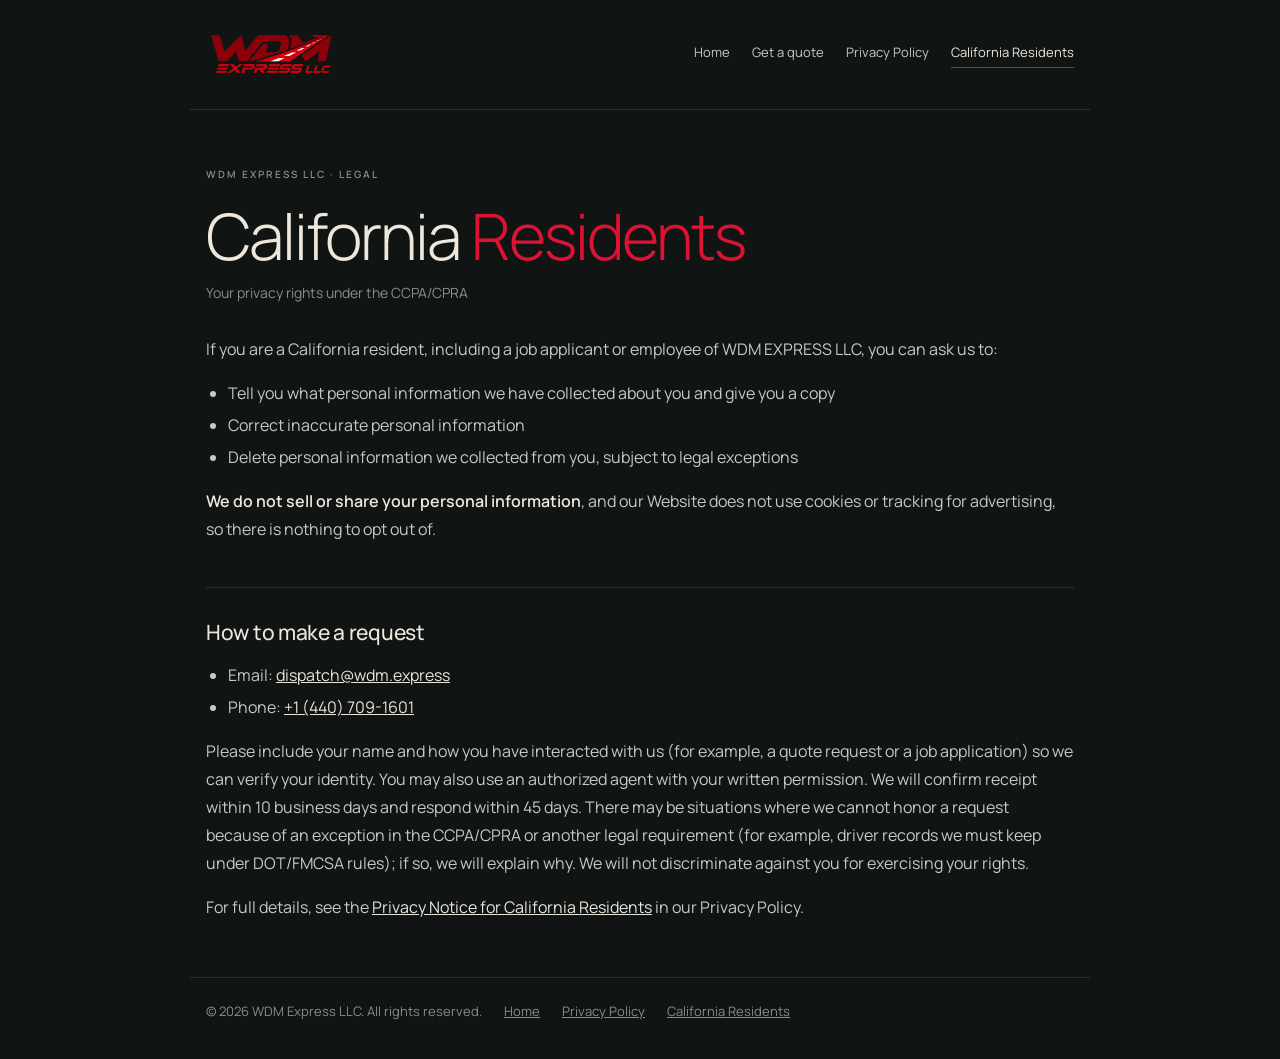
==== ccpa.html @ 63d233fd "Replace Vue site with new static WDM Express site The new site is plain HTML/CSS/JS (approved previe" ====
<!DOCTYPE html>
<html lang="en">
<head>
<meta charset="utf-8">
<meta name="viewport" content="width=device-width, initial-scale=1.0">
<title>California Residents | WDM EXPRESS LLC</title>
<meta name="description" content="How California residents can request access to, correction or deletion of their personal information held by WDM EXPRESS LLC (CCPA/CPRA).">
<link rel="canonical" href="https://wdm.express/ccpa">
<link rel="icon" type="image/png" sizes="64x64" href="assets/favicon.png">
<meta name="theme-color" content="#101514">
<link rel="stylesheet" href="assets/fonts.css">
<style>
  :root{--bg:#101514;--panel:#151b19;--text:#c3cbc5;--head:#ede7dc;--muted:#829184;--red:#de1232;--line:#ede7dc1f;--beige:#e9e5da}
  *{box-sizing:border-box}
  html{scroll-behavior:smooth}
  body{margin:0;background:var(--bg);color:var(--text);font-family:'Manrope',Arial,sans-serif;font-weight:400;line-height:1.75}
  a{color:var(--beige)}
  .top{display:flex;align-items:center;justify-content:space-between;gap:16px;max-width:900px;margin:0 auto;padding:22px 16px;border-bottom:1px solid var(--line)}
  .top img{width:130px;height:auto;display:block}
  .top nav{display:flex;gap:22px;font-size:13px}
  .top nav a{text-decoration:none;color:var(--text)}
  .top nav a[aria-current]{color:var(--head);border-bottom:1px solid var(--red);padding-bottom:3px}
  .wrap{max-width:900px;margin:0 auto;padding:56px 16px 40px}
  .eyebrow{font-size:10px;letter-spacing:2px;color:var(--muted);font-weight:600;margin:0 0 18px;text-transform:uppercase}
  h1{color:var(--head);font-weight:300;font-size:clamp(40px,7vw,64px);letter-spacing:-2px;line-height:1.05;margin:0 0 12px}
  h1 em{font-style:normal;color:var(--red)}
  .muted{color:var(--muted);font-size:14px;margin:0 0 30px}
  h2{color:var(--head);font-size:21px;font-weight:500;letter-spacing:-.3px;margin:44px 0 10px;padding-top:26px;border-top:1px solid var(--line)}
  p,li{font-size:16px}
  ul{padding-left:22px;margin:10px 0}
  li{margin:4px 0}
  strong{color:var(--head);font-weight:600}
  .box{border:1px solid #de123266;border-left:3px solid var(--red);background:#de12320d;padding:16px 20px;margin:20px 0;border-radius:2px}
  .box strong{font-weight:500}
  address{font-style:normal}
  footer{max-width:900px;margin:0 auto;padding:22px 16px 36px;border-top:1px solid var(--line);font-size:13px;color:var(--muted);display:flex;flex-wrap:wrap;gap:10px 22px}
  footer a{color:var(--muted)}
  @media(max-width:560px){.top img{width:110px}.top nav{gap:16px}.wrap{padding-top:40px}p,li{font-size:15px}}
  h3{color:var(--head);font-size:17px;font-weight:600;margin:30px 0 8px}
  .table-wrap{overflow-x:auto;margin:20px 0;border:1px solid var(--line)}
  table{border-collapse:collapse;width:100%;min-width:720px;font-size:13px;line-height:1.55}
  th,td{border:1px solid var(--line);padding:10px 12px;text-align:left;vertical-align:top}
  th{background:var(--panel);color:var(--head);font-weight:600}
  td p,th p{font-size:13px;margin:0 0 6px}
  ol{padding-left:22px}
  address{margin:12px 0}
</style>
</head>
<body>
<header class="top">
  <a href="./" aria-label="WDM Express home"><img src="assets/logo.png" alt="WDM Express LLC" width="130" height="65"></a>
  <nav><a href="./">Home</a><a href="./#quote">Get a quote</a><a href="privacy-policy">Privacy Policy</a><a href="ccpa" aria-current="page">California Residents</a></nav>
</header>
<main class="wrap">
  <p class="eyebrow">WDM Express LLC · Legal</p>
  <h1>California <em>Residents</em></h1>
  <p class="muted">Your privacy rights under the CCPA/CPRA</p>
  <p>If you are a California resident, including a job applicant or employee of WDM EXPRESS LLC, you can ask us to:</p>
  <ul>
    <li>Tell you what personal information we have collected about you and give you a copy</li>
    <li>Correct inaccurate personal information</li>
    <li>Delete personal information we collected from you, subject to legal exceptions</li>
  </ul>
  <p><strong>We do not sell or share your personal information</strong>, and our Website does not use cookies or tracking for advertising, so there is nothing to opt out of.</p>
  <h2>How to make a request</h2>
  <ul>
    <li>Email: <a href="mailto:dispatch@wdm.express">dispatch@wdm.express</a></li>
    <li>Phone: <a href="tel:+14407091601">+1 (440) 709-1601</a></li>
  </ul>
  <p>Please include your name and how you have interacted with us (for example, a quote request or a job application) so we can verify your identity. You may also use an authorized agent with your written permission. We will confirm receipt within 10 business days and respond within 45 days. There may be situations where we cannot honor a request because of an exception in the CCPA/CPRA or another legal requirement (for example, driver records we must keep under DOT/FMCSA rules); if so, we will explain why. We will not discriminate against you for exercising your rights.</p>
  <p>For full details, see the <a href="privacy-policy#california">Privacy Notice for California Residents</a> in our Privacy Policy.</p>
</main>
<footer><span>&copy; 2026 WDM Express LLC. All rights reserved.</span><a href="./">Home</a><a href="privacy-policy">Privacy Policy</a><a href="ccpa">California Residents</a></footer>
</body>
</html>
---- assets/fonts.css ----
/* latin-ext */
@font-face {
  font-family: 'Cormorant Garamond';
  font-style: italic;
  font-weight: 400;
  font-display: swap;
  src: url(fonts/CormorantGaramond-italic-latin-ext-0.woff2) format('woff2');
  unicode-range: U+0100-02BA, U+02BD-02C5, U+02C7-02CC, U+02CE-02D7, U+02DD-02FF, U+0304, U+0308, U+0329, U+1D00-1DBF, U+1E00-1E9F, U+1EF2-1EFF, U+2020, U+20A0-20AB, U+20AD-20C4, U+2113, U+2C60-2C7F, U+A720-A7FF;
}
/* latin */
@font-face {
  font-family: 'Cormorant Garamond';
  font-style: italic;
  font-weight: 400;
  font-display: swap;
  src: url(fonts/CormorantGaramond-italic-latin-1.woff2) format('woff2');
  unicode-range: U+0000-00FF, U+0131, U+0152-0153, U+02BB-02BC, U+02C6, U+02DA, U+02DC, U+0304, U+0308, U+0329, U+2000-206F, U+20AC, U+2122, U+2191, U+2193, U+2212, U+2215, U+FEFF, U+FFFD;
}
/* latin-ext */
@font-face {
  font-family: 'Cormorant Garamond';
  font-style: italic;
  font-weight: 500;
  font-display: swap;
  src: url(fonts/CormorantGaramond-italic-latin-ext-0.woff2) format('woff2');
  unicode-range: U+0100-02BA, U+02BD-02C5, U+02C7-02CC, U+02CE-02D7, U+02DD-02FF, U+0304, U+0308, U+0329, U+1D00-1DBF, U+1E00-1E9F, U+1EF2-1EFF, U+2020, U+20A0-20AB, U+20AD-20C4, U+2113, U+2C60-2C7F, U+A720-A7FF;
}
/* latin */
@font-face {
  font-family: 'Cormorant Garamond';
  font-style: italic;
  font-weight: 500;
  font-display: swap;
  src: url(fonts/CormorantGaramond-italic-latin-1.woff2) format('woff2');
  unicode-range: U+0000-00FF, U+0131, U+0152-0153, U+02BB-02BC, U+02C6, U+02DA, U+02DC, U+0304, U+0308, U+0329, U+2000-206F, U+20AC, U+2122, U+2191, U+2193, U+2212, U+2215, U+FEFF, U+FFFD;
}
/* latin-ext */
@font-face {
  font-family: 'Cormorant Garamond';
  font-style: normal;
  font-weight: 400;
  font-display: swap;
  src: url(fonts/CormorantGaramond-normal-latin-ext-2.woff2) format('woff2');
  unicode-range: U+0100-02BA, U+02BD-02C5, U+02C7-02CC, U+02CE-02D7, U+02DD-02FF, U+0304, U+0308, U+0329, U+1D00-1DBF, U+1E00-1E9F, U+1EF2-1EFF, U+2020, U+20A0-20AB, U+20AD-20C4, U+2113, U+2C60-2C7F, U+A720-A7FF;
}
/* latin */
@font-face {
  font-family: 'Cormorant Garamond';
  font-style: normal;
  font-weight: 400;
  font-display: swap;
  src: url(fonts/CormorantGaramond-normal-latin-3.woff2) format('woff2');
  unicode-range: U+0000-00FF, U+0131, U+0152-0153, U+02BB-02BC, U+02C6, U+02DA, U+02DC, U+0304, U+0308, U+0329, U+2000-206F, U+20AC, U+2122, U+2191, U+2193, U+2212, U+2215, U+FEFF, U+FFFD;
}
/* latin-ext */
@font-face {
  font-family: 'Cormorant Garamond';
  font-style: normal;
  font-weight: 500;
  font-display: swap;
  src: url(fonts/CormorantGaramond-normal-latin-ext-2.woff2) format('woff2');
  unicode-range: U+0100-02BA, U+02BD-02C5, U+02C7-02CC, U+02CE-02D7, U+02DD-02FF, U+0304, U+0308, U+0329, U+1D00-1DBF, U+1E00-1E9F, U+1EF2-1EFF, U+2020, U+20A0-20AB, U+20AD-20C4, U+2113, U+2C60-2C7F, U+A720-A7FF;
}
/* latin */
@font-face {
  font-family: 'Cormorant Garamond';
  font-style: normal;
  font-weight: 500;
  font-display: swap;
  src: url(fonts/CormorantGaramond-normal-latin-3.woff2) format('woff2');
  unicode-range: U+0000-00FF, U+0131, U+0152-0153, U+02BB-02BC, U+02C6, U+02DA, U+02DC, U+0304, U+0308, U+0329, U+2000-206F, U+20AC, U+2122, U+2191, U+2193, U+2212, U+2215, U+FEFF, U+FFFD;
}
/* latin-ext */
@font-face {
  font-family: 'Manrope';
  font-style: normal;
  font-weight: 300;
  font-display: swap;
  src: url(fonts/Manrope-normal-latin-ext-4.woff2) format('woff2');
  unicode-range: U+0100-02BA, U+02BD-02C5, U+02C7-02CC, U+02CE-02D7, U+02DD-02FF, U+0304, U+0308, U+0329, U+1D00-1DBF, U+1E00-1E9F, U+1EF2-1EFF, U+2020, U+20A0-20AB, U+20AD-20C4, U+2113, U+2C60-2C7F, U+A720-A7FF;
}
/* latin */
@font-face {
  font-family: 'Manrope';
  font-style: normal;
  font-weight: 300;
  font-display: swap;
  src: url(fonts/Manrope-normal-latin-5.woff2) format('woff2');
  unicode-range: U+0000-00FF, U+0131, U+0152-0153, U+02BB-02BC, U+02C6, U+02DA, U+02DC, U+0304, U+0308, U+0329, U+2000-206F, U+20AC, U+2122, U+2191, U+2193, U+2212, U+2215, U+FEFF, U+FFFD;
}
/* latin-ext */
@font-face {
  font-family: 'Manrope';
  font-style: normal;
  font-weight: 400;
  font-display: swap;
  src: url(fonts/Manrope-normal-latin-ext-4.woff2) format('woff2');
  unicode-range: U+0100-02BA, U+02BD-02C5, U+02C7-02CC, U+02CE-02D7, U+02DD-02FF, U+0304, U+0308, U+0329, U+1D00-1DBF, U+1E00-1E9F, U+1EF2-1EFF, U+2020, U+20A0-20AB, U+20AD-20C4, U+2113, U+2C60-2C7F, U+A720-A7FF;
}
/* latin */
@font-face {
  font-family: 'Manrope';
  font-style: normal;
  font-weight: 400;
  font-display: swap;
  src: url(fonts/Manrope-normal-latin-5.woff2) format('woff2');
  unicode-range: U+0000-00FF, U+0131, U+0152-0153, U+02BB-02BC, U+02C6, U+02DA, U+02DC, U+0304, U+0308, U+0329, U+2000-206F, U+20AC, U+2122, U+2191, U+2193, U+2212, U+2215, U+FEFF, U+FFFD;
}
/* latin-ext */
@font-face {
  font-family: 'Manrope';
  font-style: normal;
  font-weight: 500;
  font-display: swap;
  src: url(fonts/Manrope-normal-latin-ext-4.woff2) format('woff2');
  unicode-range: U+0100-02BA, U+02BD-02C5, U+02C7-02CC, U+02CE-02D7, U+02DD-02FF, U+0304, U+0308, U+0329, U+1D00-1DBF, U+1E00-1E9F, U+1EF2-1EFF, U+2020, U+20A0-20AB, U+20AD-20C4, U+2113, U+2C60-2C7F, U+A720-A7FF;
}
/* latin */
@font-face {
  font-family: 'Manrope';
  font-style: normal;
  font-weight: 500;
  font-display: swap;
  src: url(fonts/Manrope-normal-latin-5.woff2) format('woff2');
  unicode-range: U+0000-00FF, U+0131, U+0152-0153, U+02BB-02BC, U+02C6, U+02DA, U+02DC, U+0304, U+0308, U+0329, U+2000-206F, U+20AC, U+2122, U+2191, U+2193, U+2212, U+2215, U+FEFF, U+FFFD;
}
/* latin-ext */
@font-face {
  font-family: 'Manrope';
  font-style: normal;
  font-weight: 600;
  font-display: swap;
  src: url(fonts/Manrope-normal-latin-ext-4.woff2) format('woff2');
  unicode-range: U+0100-02BA, U+02BD-02C5, U+02C7-02CC, U+02CE-02D7, U+02DD-02FF, U+0304, U+0308, U+0329, U+1D00-1DBF, U+1E00-1E9F, U+1EF2-1EFF, U+2020, U+20A0-20AB, U+20AD-20C4, U+2113, U+2C60-2C7F, U+A720-A7FF;
}
/* latin */
@font-face {
  font-family: 'Manrope';
  font-style: normal;
  font-weight: 600;
  font-display: swap;
  src: url(fonts/Manrope-normal-latin-5.woff2) format('woff2');
  unicode-range: U+0000-00FF, U+0131, U+0152-0153, U+02BB-02BC, U+02C6, U+02DA, U+02DC, U+0304, U+0308, U+0329, U+2000-206F, U+20AC, U+2122, U+2191, U+2193, U+2212, U+2215, U+FEFF, U+FFFD;
}
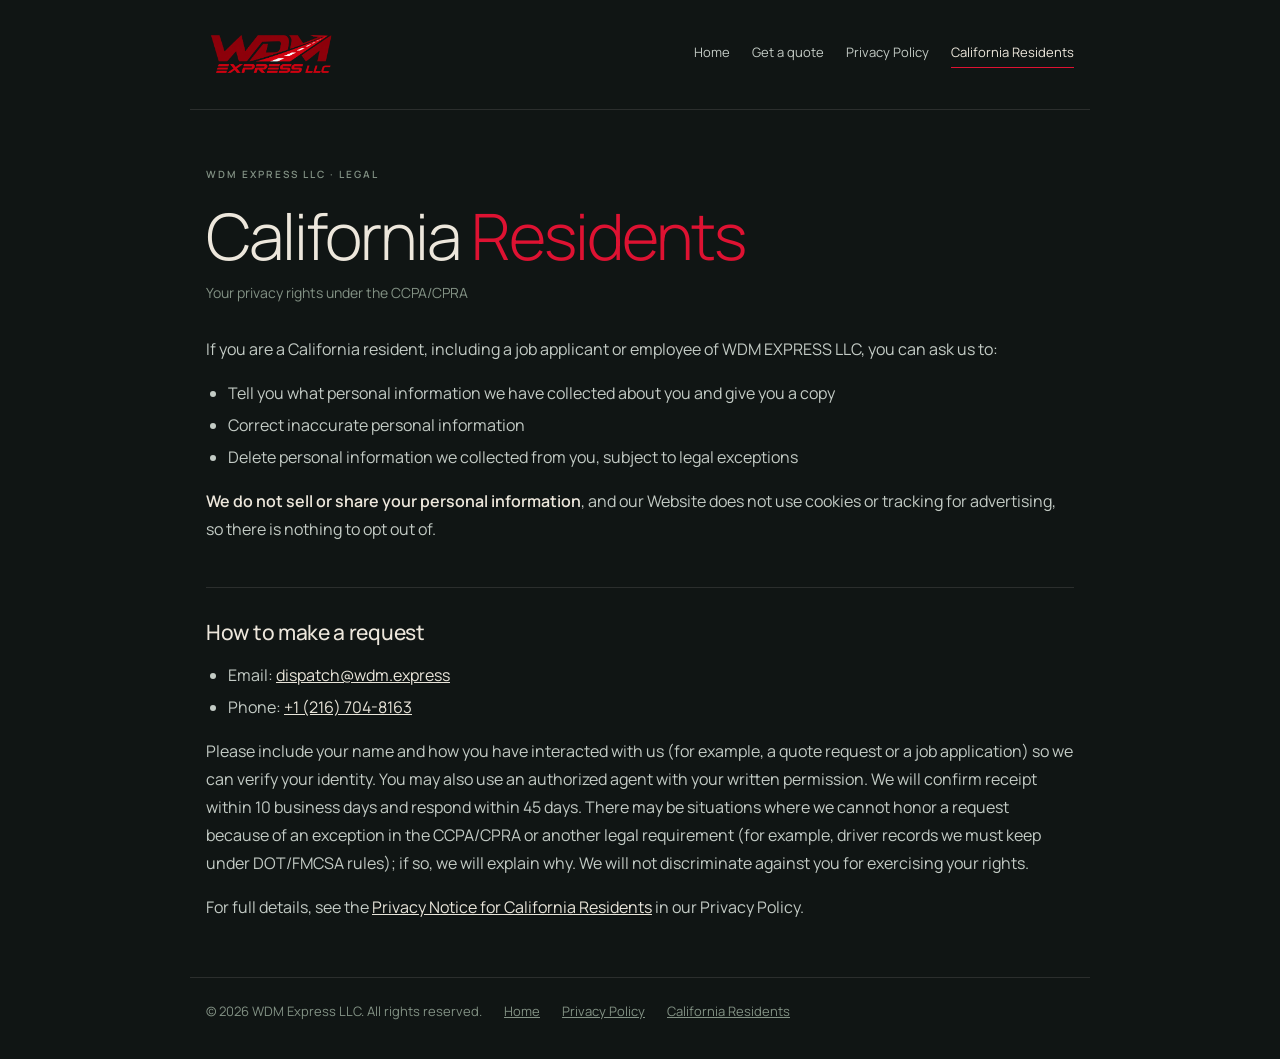
==== commit eb8dc7af: "Update site to customer's v4 changes and add robots.txt and sitemap Brings the launch branch in line" ====
--- a/ccpa.html
+++ b/ccpa.html
@@ -65,7 +65,7 @@
   <h2>How to make a request</h2>
   <ul>
     <li>Email: <a href="mailto:dispatch@wdm.express">dispatch@wdm.express</a></li>
-    <li>Phone: <a href="tel:+14407091601">+1 (440) 709-1601</a></li>
+    <li>Phone: <a href="tel:+12167048163">+1 (216) 704-8163</a></li>
   </ul>
   <p>Please include your name and how you have interacted with us (for example, a quote request or a job application) so we can verify your identity. You may also use an authorized agent with your written permission. We will confirm receipt within 10 business days and respond within 45 days. There may be situations where we cannot honor a request because of an exception in the CCPA/CPRA or another legal requirement (for example, driver records we must keep under DOT/FMCSA rules); if so, we will explain why. We will not discriminate against you for exercising your rights.</p>
   <p>For full details, see the <a href="privacy-policy#california">Privacy Notice for California Residents</a> in our Privacy Policy.</p>
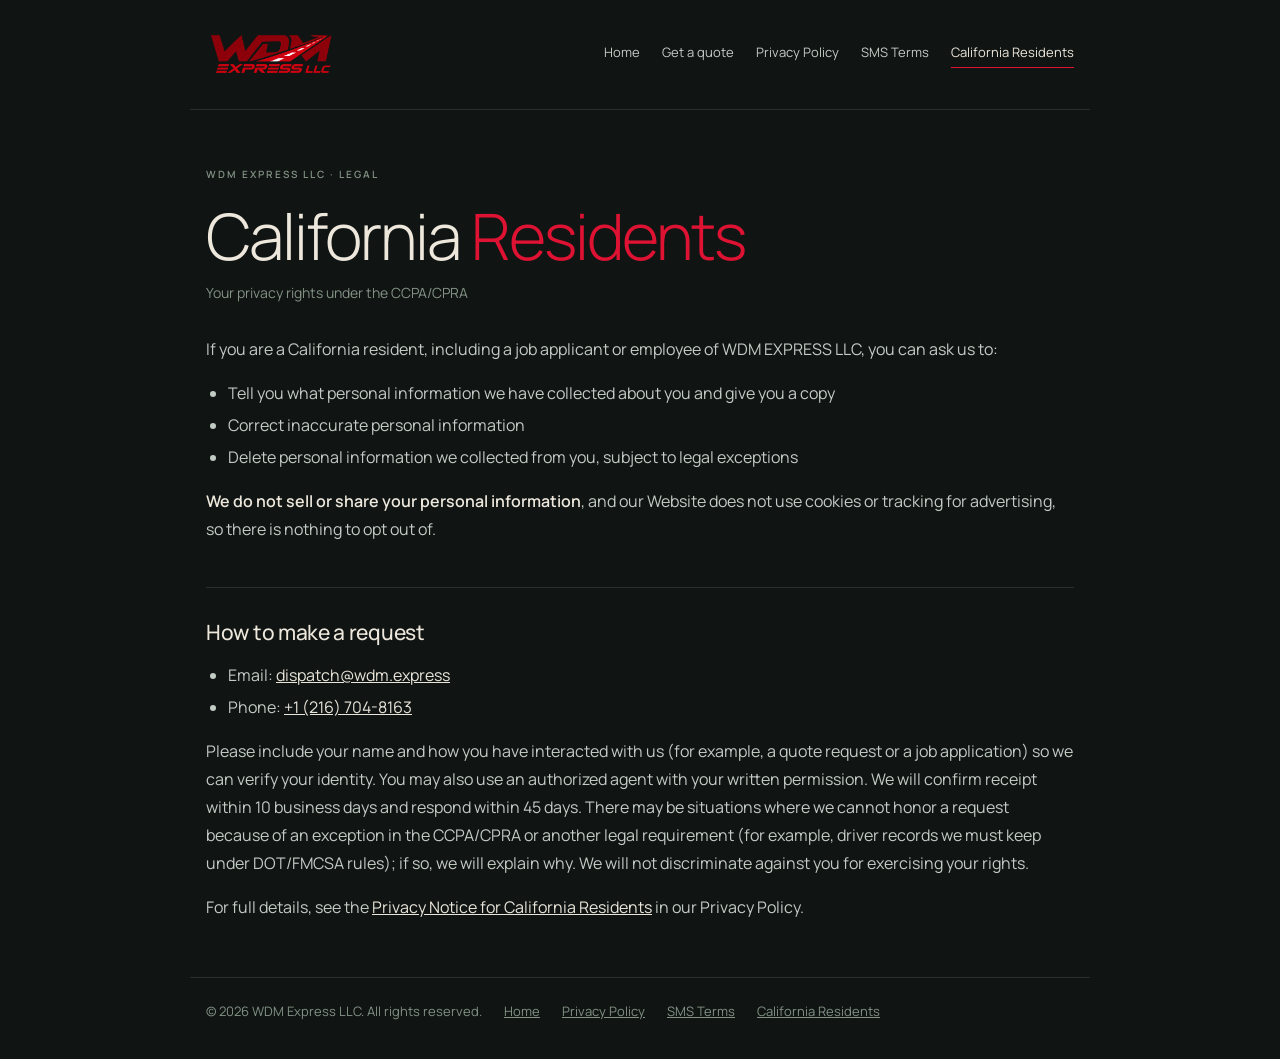
==== commit 051556af: "Add SMS Terms page and clearer SMS consent for 10DLC Co-Authored-By: Claude Opus 5.5 <noreply@anthro" ====
--- a/ccpa.html
+++ b/ccpa.html
@@ -49,7 +49,7 @@
 <body>
 <header class="top">
   <a href="./" aria-label="WDM Express home"><img src="assets/logo.png" alt="WDM Express LLC" width="130" height="65"></a>
-  <nav><a href="./">Home</a><a href="./#quote">Get a quote</a><a href="privacy-policy">Privacy Policy</a><a href="ccpa" aria-current="page">California Residents</a></nav>
+  <nav><a href="./">Home</a><a href="./#quote">Get a quote</a><a href="privacy-policy">Privacy Policy</a><a href="sms-terms">SMS Terms</a><a href="ccpa" aria-current="page">California Residents</a></nav>
 </header>
 <main class="wrap">
   <p class="eyebrow">WDM Express LLC · Legal</p>
@@ -70,6 +70,6 @@
   <p>Please include your name and how you have interacted with us (for example, a quote request or a job application) so we can verify your identity. You may also use an authorized agent with your written permission. We will confirm receipt within 10 business days and respond within 45 days. There may be situations where we cannot honor a request because of an exception in the CCPA/CPRA or another legal requirement (for example, driver records we must keep under DOT/FMCSA rules); if so, we will explain why. We will not discriminate against you for exercising your rights.</p>
   <p>For full details, see the <a href="privacy-policy#california">Privacy Notice for California Residents</a> in our Privacy Policy.</p>
 </main>
-<footer><span>&copy; 2026 WDM Express LLC. All rights reserved.</span><a href="./">Home</a><a href="privacy-policy">Privacy Policy</a><a href="ccpa">California Residents</a></footer>
+<footer><span>&copy; 2026 WDM Express LLC. All rights reserved.</span><a href="./">Home</a><a href="privacy-policy">Privacy Policy</a><a href="sms-terms">SMS Terms</a><a href="ccpa">California Residents</a></footer>
 </body>
 </html>
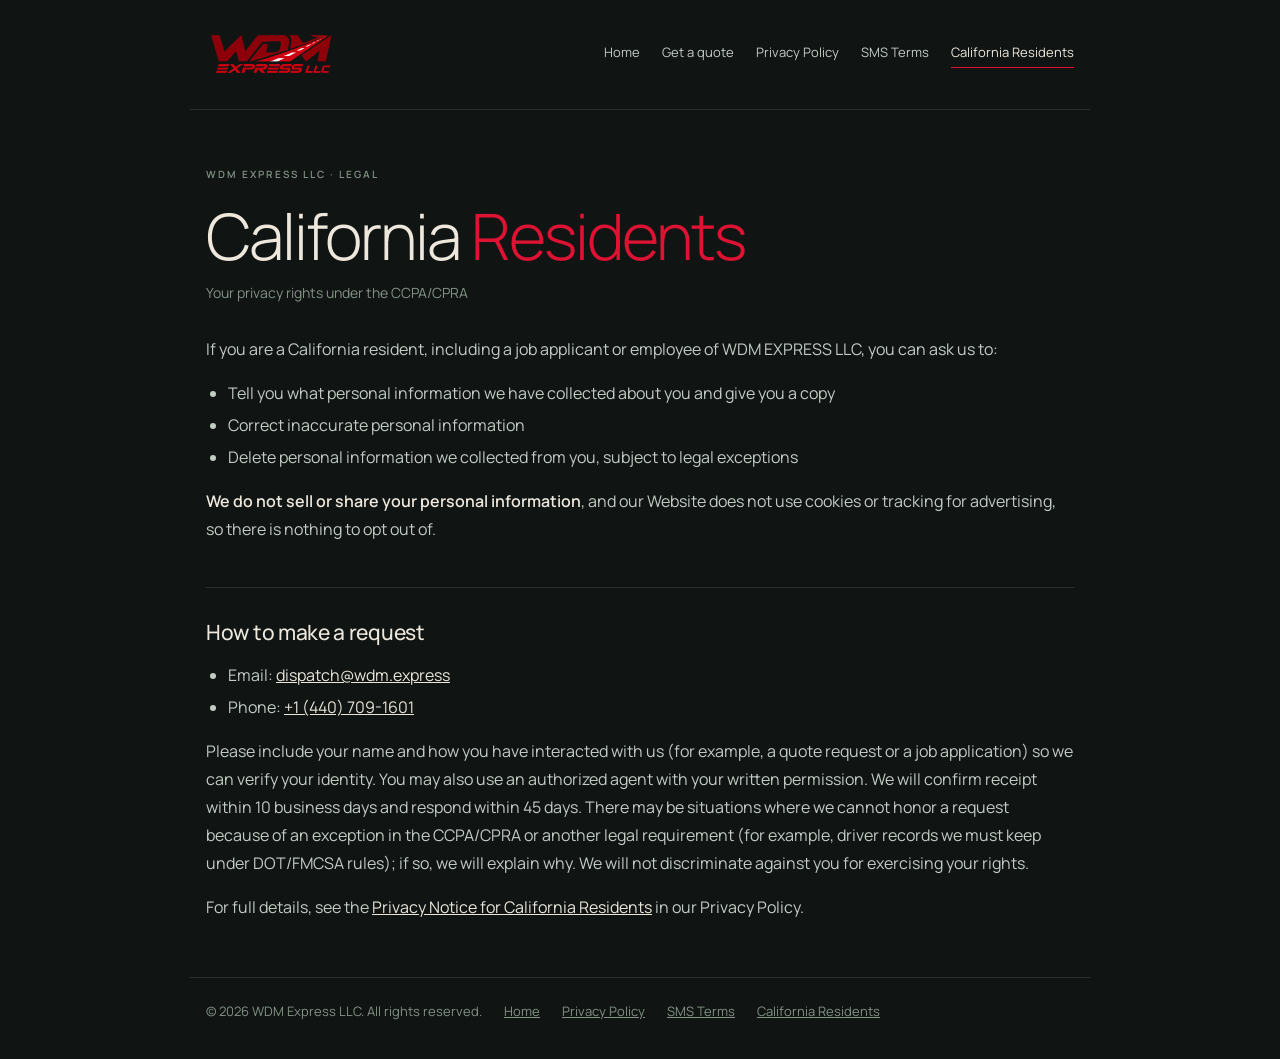
==== commit e0393217: "Use (440) 709-1601 as the only phone number on the site Co-Authored-By: Claude Opus 5.5 <noreply@ant" ====
--- a/ccpa.html
+++ b/ccpa.html
@@ -65,7 +65,7 @@
   <h2>How to make a request</h2>
   <ul>
     <li>Email: <a href="mailto:dispatch@wdm.express">dispatch@wdm.express</a></li>
-    <li>Phone: <a href="tel:+12167048163">+1 (216) 704-8163</a></li>
+    <li>Phone: <a href="tel:+14407091601">+1 (440) 709-1601</a></li>
   </ul>
   <p>Please include your name and how you have interacted with us (for example, a quote request or a job application) so we can verify your identity. You may also use an authorized agent with your written permission. We will confirm receipt within 10 business days and respond within 45 days. There may be situations where we cannot honor a request because of an exception in the CCPA/CPRA or another legal requirement (for example, driver records we must keep under DOT/FMCSA rules); if so, we will explain why. We will not discriminate against you for exercising your rights.</p>
   <p>For full details, see the <a href="privacy-policy#california">Privacy Notice for California Residents</a> in our Privacy Policy.</p>
